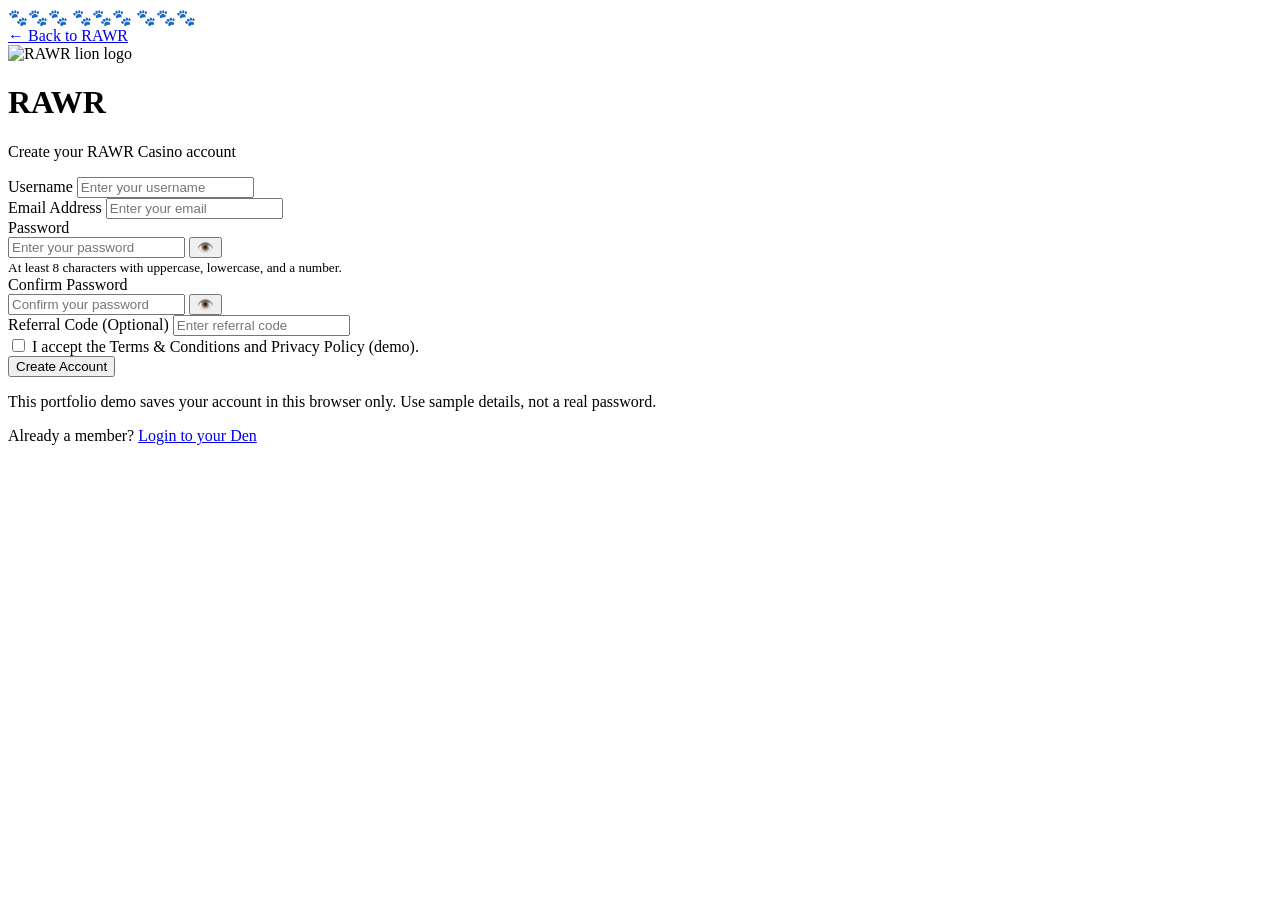
==== pages/auth/register.html @ 50ea26bc "Add files via upload" ====
<!doctype html>
<html lang="en">
<head>
  <meta charset="utf-8">
  <meta name="viewport" content="width=device-width, initial-scale=1">
  <base href="../../">
  <meta name="description" content="Create a local RAWR Casino demo account.">
  <title>RAWR - Join the Pride | Register</title>
  <link rel="preconnect" href="https://fonts.googleapis.com">
  <link rel="preconnect" href="https://fonts.gstatic.com" crossorigin>
  <link href="https://fonts.googleapis.com/css2?family=Poppins:wght@400;600;700;900&display=swap" rel="stylesheet">
  <link rel="stylesheet" href="css/common.css">
  <link rel="stylesheet" href="css/auth.css">
  <script src="js/pages/demo-state.js" defer></script>
  <script src="js/pages/auth.js" defer></script>
</head>
<body class="auth-page register-page" data-page="register">
  <div class="auth-bg" aria-hidden="true"></div>
  <div class="floating-paws" aria-hidden="true">
    <span class="paw">🐾</span><span class="paw">🐾</span><span class="paw">🐾</span>
    <span class="paw">🐾</span><span class="paw">🐾</span><span class="paw">🐾</span>
    <span class="paw">🐾</span><span class="paw">🐾</span><span class="paw">🐾</span>
  </div>

  <a href="index.html" class="back-home">← <span class="back-home-text">Back to RAWR</span></a>

  <main class="auth-container register-container" aria-labelledby="register-title">
    <div class="logo-header">
      <div class="lion-emoji"><img src="assets/logo.png" alt="RAWR lion logo"></div>
      <h1 id="register-title">RAWR</h1>
      <p class="tagline">Create your RAWR Casino account</p>
    </div>

    <form class="register-form" id="register-form" method="post" action="#">
      <div class="input-group">
        <label class="input-label" for="username">Username</label>
        <input class="input-field" type="text" id="username" name="username" autocomplete="username" minlength="4" maxlength="32" placeholder="Enter your username" required>
      </div>
      <div class="input-group">
        <label class="input-label" for="email">Email Address</label>
        <input class="input-field" type="email" id="email" name="email" autocomplete="email" placeholder="Enter your email" required>
      </div>
      <div class="input-group">
        <label class="input-label" for="password">Password</label>
        <div class="password-input-wrap">
          <input class="input-field" type="password" id="password" name="password" autocomplete="new-password" minlength="8" pattern="(?=.*[A-Z])(?=.*[a-z])(?=.*[0-9]).{8,}" title="Use at least 8 characters with an uppercase letter, lowercase letter, and number." placeholder="Enter your password" required>
          <button type="button" class="password-toggle" data-toggle-password="password" aria-label="Show password">👁️</button>
        </div>
        <small class="password-hint">At least 8 characters with uppercase, lowercase, and a number.</small>
      </div>
      <div class="input-group">
        <label class="input-label" for="confirm">Confirm Password</label>
        <div class="password-input-wrap">
          <input class="input-field" type="password" id="confirm" name="confirm_password" autocomplete="new-password" placeholder="Confirm your password" required>
          <button type="button" class="password-toggle" data-toggle-password="confirm" aria-label="Show password">👁️</button>
        </div>
      </div>
      <div class="input-group">
        <label class="input-label" for="referral">Referral Code (Optional)</label>
        <input class="input-field" type="text" id="referral" name="referral_code" placeholder="Enter referral code">
      </div>
      <div class="terms-group">
        <input type="checkbox" id="terms" name="terms" required>
        <label for="terms">I accept the Terms &amp; Conditions and Privacy Policy (demo).</label>
      </div>
      <button type="submit" class="submit-btn">Create Account</button>
    </form>

    <p class="auth-storage-note">This portfolio demo saves your account in this browser only. Use sample details, not a real password.</p>

    <div class="switch-page">
      <p>Already a member? <a href="pages/auth/login.html">Login to your Den</a></p>
    </div>
  </main>

  <div class="demo-notice notification" id="demo-notice" role="status" aria-live="polite"></div>
</body>
</html>
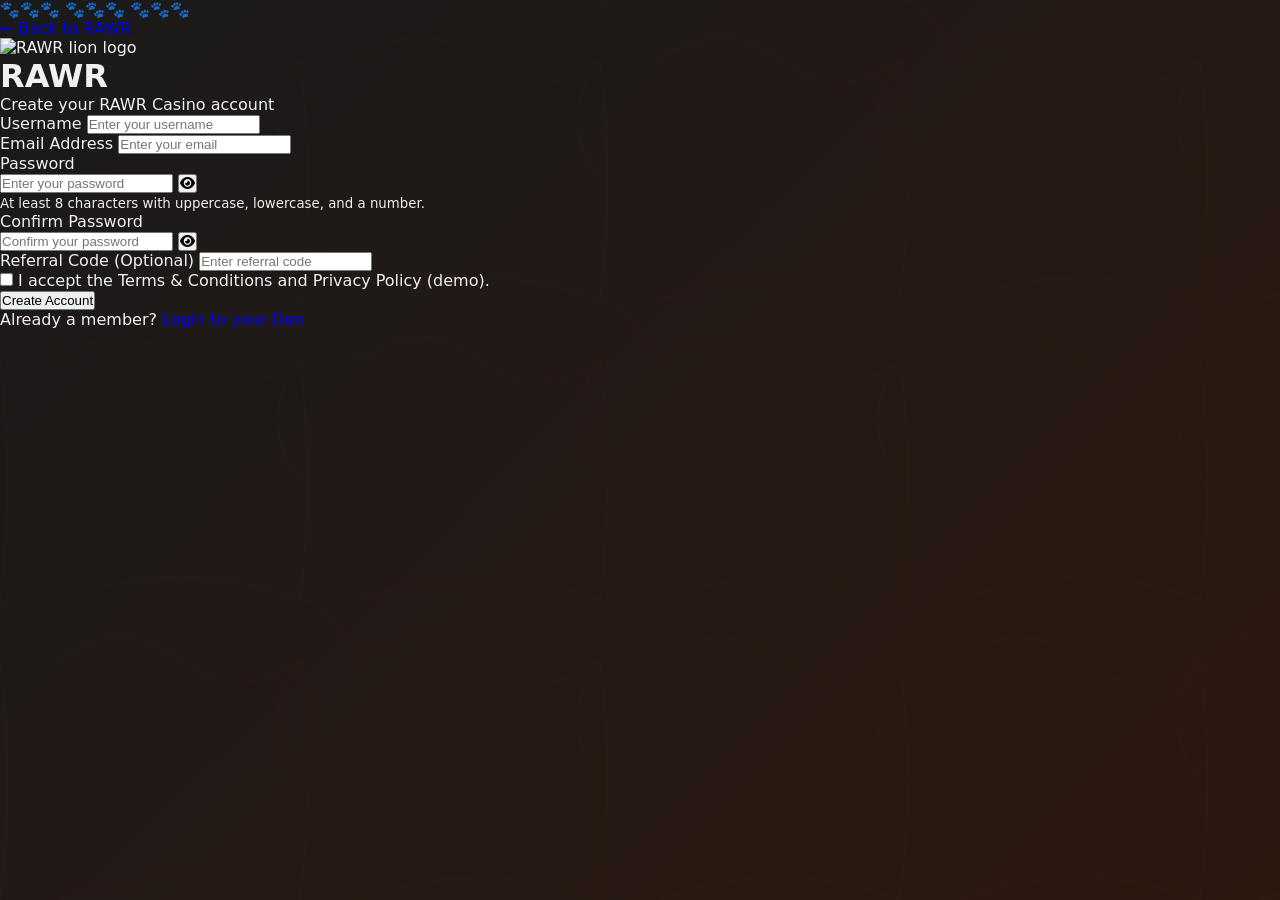
==== commit e9fb2f62: "Add files via upload" ====
--- a/pages/auth/register.html
+++ b/pages/auth/register.html
@@ -10,6 +10,7 @@
   <link rel="preconnect" href="https://fonts.gstatic.com" crossorigin>
   <link href="https://fonts.googleapis.com/css2?family=Poppins:wght@400;600;700;900&display=swap" rel="stylesheet">
   <link rel="stylesheet" href="css/common.css">
+  <link rel="stylesheet" href="https://cdnjs.cloudflare.com/ajax/libs/font-awesome/6.4.0/css/all.min.css">
   <link rel="stylesheet" href="css/auth.css">
   <script src="js/pages/demo-state.js" defer></script>
   <script src="js/pages/auth.js" defer></script>
@@ -44,7 +45,7 @@
         <label class="input-label" for="password">Password</label>
         <div class="password-input-wrap">
           <input class="input-field" type="password" id="password" name="password" autocomplete="new-password" minlength="8" pattern="(?=.*[A-Z])(?=.*[a-z])(?=.*[0-9]).{8,}" title="Use at least 8 characters with an uppercase letter, lowercase letter, and number." placeholder="Enter your password" required>
-          <button type="button" class="password-toggle" data-toggle-password="password" aria-label="Show password">👁️</button>
+          <button type="button" class="password-toggle" data-toggle-password="password" aria-label="Show password"><i class="fas fa-eye" aria-hidden="true"></i></button>
         </div>
         <small class="password-hint">At least 8 characters with uppercase, lowercase, and a number.</small>
       </div>
@@ -52,7 +53,7 @@
         <label class="input-label" for="confirm">Confirm Password</label>
         <div class="password-input-wrap">
           <input class="input-field" type="password" id="confirm" name="confirm_password" autocomplete="new-password" placeholder="Confirm your password" required>
-          <button type="button" class="password-toggle" data-toggle-password="confirm" aria-label="Show password">👁️</button>
+          <button type="button" class="password-toggle" data-toggle-password="confirm" aria-label="Show password"><i class="fas fa-eye" aria-hidden="true"></i></button>
         </div>
       </div>
       <div class="input-group">
@@ -66,7 +67,6 @@
       <button type="submit" class="submit-btn">Create Account</button>
     </form>
 
-    <p class="auth-storage-note">This portfolio demo saves your account in this browser only. Use sample details, not a real password.</p>
 
     <div class="switch-page">
       <p>Already a member? <a href="pages/auth/login.html">Login to your Den</a></p>
